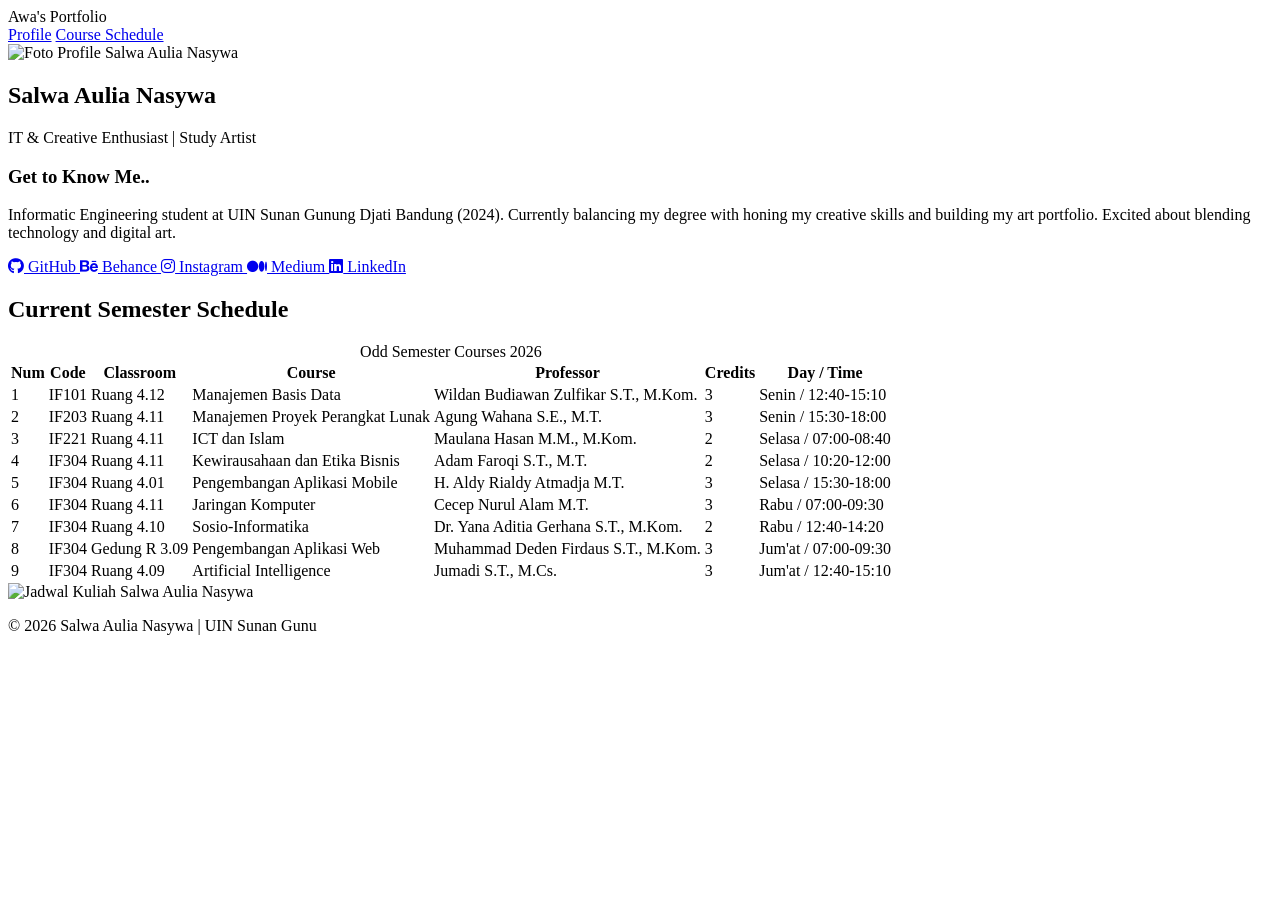
==== index.html @ df3ca419 "Create initial portfolio HTML structure This HTML file serves as a personal portfolio for Salwa Auli" ====
<!DOCTYPE html>
<html lang="id">
<head>
    <meta charset="UTF-8">
    <meta name="viewport" content="width=device-width, initial-scale=1.0">
    
    <!-- Title & Metadata Dasar -->
    <title>Awa's Portfolio - Salwa Aulia Nasywa</title>
    <meta name="description" content="Portfolio pribadi dan jadwal kuliah semester ini oleh Salwa Aulia Nasywa (IT & Creative Enthusiast).">
    
    <!-- Open Graph Metadata (untuk Media Sosial) -->
    <meta property="og:title" content="Awa's Portfolio - Salwa Aulia Nasywa">
    <meta property="og:description" content="Portfolio pribadi dan jadwal kuliah semester ini oleh Salwa Aulia Nasywa.">
    <meta property="og:image" content="profile.png">

    <!-- CSS External & FontAwesome Icon -->
    <link rel="stylesheet" href="style.css">
    <link rel="stylesheet" href="https://cdnjs.cloudflare.com/ajax/libs/font-awesome/6.0.0-beta3/css/all.min.css">
</head>
<body>

    <!-- Header & Navigasi Semantik -->
    <header>
        <div class="logo">Awa's Portfolio</div>
        <nav>
            <a href="#profil">Profile</a>
            <a href="#jadwal">Course Schedule</a>
        </nav>
    </header>

    <!-- Elemen Utama (Main) -->
    <main class="container">
        
        <!-- Section Profil Diri -->
        <section id="profil" class="profile-card">
            <img src="profile.png" alt="Foto Profile Salwa Aulia Nasywa" class="profile-img">
            
            <h1 class="name">Salwa Aulia Nasywa</h1>
            <p class="bio">IT & Creative Enthusiast | Study Artist</p>
            
            <div class="about-box">
                <h3>Get to Know Me..</h3>
                <p class="about-text"> Informatic Engineering student at UIN Sunan Gunung Djati Bandung (2024). 
                    Currently balancing my degree with honing my creative skills and building my art portfolio. 
                    Excited about blending technology and digital art.</p>
            </div>
            <!-- Tautan Media Sosial & Portfolio -->
            <div class="links-wrapper">
                <a href="https://github.com/Arikatameika/" class="link-card github" target="_blank" rel="noopener noreferrer">
                    <i class="fab fa-github"></i> GitHub
                </a>

                <a href="https://www.behance.net/arikatameika" class="link-card behance" target="_blank" rel="noopener noreferrer">
                    <i class="fab fa-behance"></i> Behance
                </a>

                <a href="https://www.instagram.com/arikatameika__/" class="link-card instagram" target="_blank" rel="noopener noreferrer">
                    <i class="fab fa-instagram"></i> Instagram
                </a>

                <a href="https://medium.com/@arikatameika0822" class="link-card medium" target="_blank" rel="noopener noreferrer">
                    <i class="fab fa-medium"></i> Medium
                </a>

                <a href="https://www.linkedin.com/in/salwa-aulia-n-8b0a1b1b6/" class="link-card linkedin" target="_blank" rel="noopener noreferrer">
                    <i class="fab fa-linkedin"></i> LinkedIn
                </a>
            </div>
        </section>

        <!-- Section Jadwal & Tabel Mata Kuliah -->
        <section id="jadwal" class="schedule-section">
            <h2>Current Semester Schedule</h2>

            <table class="courses-table" summary="Tabel mata kuliah semester ini">
                <caption>Odd Semester Courses 2026</caption>
                <thead>
                    <tr>
                        <th>Num</th>
                        <th>Code</th>
                        <th>Classroom</th>
                        <th>Course</th>
                        <th>Professor</th>
                        <th>Credits</th>
                        <th>Day / Time</th>
                    </tr>
                </thead>
                <tbody>
                    <tr>
                        <td>1</td>
                        <td>IF101</td>
                        <td>Ruang 4.12</td>
                        <td>Manajemen Basis Data</td>
                        <td>Wildan Budiawan Zulfikar S.T., M.Kom.</td>
                        <td>3</td>
                        <td>Senin / 12:40-15:10</td>
                    </tr>
                    <tr>
                        <td>2</td>
                        <td>IF203</td>
                        <td>Ruang 4.11</td>
                        <td>Manajemen Proyek Perangkat Lunak</td>
                        <td>Agung Wahana S.E., M.T.</td>
                        <td>3</td>
                        <td>Senin / 15:30-18:00</td>
                    </tr>
                    <tr>
                        <td>3</td>
                        <td>IF221</td>
                        <td>Ruang 4.11</td>
                        <td>ICT dan Islam</td>
                        <td>Maulana Hasan M.M., M.Kom.</td>
                        <td>2</td>
                        <td>Selasa / 07:00-08:40</td>
                    </tr>
                    <tr>
                        <td>4</td>
                        <td>IF304</td>
                        <td>Ruang 4.11</td>
                        <td>Kewirausahaan dan Etika Bisnis</td>
                        <td>Adam Faroqi S.T., M.T.</td>
                        <td>2</td>
                        <td>Selasa / 10:20-12:00</td>
                    </tr>
                     <tr>
                        <td>5</td>
                        <td>IF304</td>
                        <td>Ruang 4.01</td>
                        <td>Pengembangan Aplikasi Mobile</td>
                        <td>H. Aldy Rialdy Atmadja M.T.</td>
                        <td>3</td>
                        <td>Selasa / 15:30-18:00</td>
                    </tr>
                     <tr>
                        <td>6</td>
                        <td>IF304</td>
                        <td>Ruang 4.11</td>
                        <td>Jaringan Komputer</td>
                        <td>Cecep Nurul Alam M.T.</td>
                        <td>3</td>
                        <td>Rabu / 07:00-09:30</td>
                    </tr>
                    <tr>
                        <td>7</td>
                        <td>IF304</td>
                        <td>Ruang 4.10</td>
                        <td>Sosio-Informatika</td>
                        <td>Dr. Yana Aditia Gerhana S.T., M.Kom.</td>
                        <td>2</td>
                        <td>Rabu / 12:40-14:20</td>
                    </tr>
                    <tr>
                        <td>8</td>
                        <td>IF304</td>
                        <td>Gedung R 3.09</td>
                        <td>Pengembangan Aplikasi Web</td>
                        <td>Muhammad Deden Firdaus S.T., M.Kom.</td>
                        <td>3</td>
                        <td>Jum'at / 07:00-09:30</td>
                    </tr>
                    <tr>
                        <td>9</td>
                        <td>IF304</td>
                        <td>Ruang 4.09</td>
                        <td>Artificial Intelligence</td>
                        <td>Jumadi S.T., M.Cs.</td>
                        <td>3</td>
                        <td>Jum'at / 12:40-15:10</td>
                    </tr>
                </tbody>
            </table>

            <div class="schedule-image-wrapper">
                <img src="Jadwal.png" alt="Jadwal Kuliah Salwa Aulia Nasywa" class="schedule-img">
            </div>
        </section>

    </main>

    <!-- Footer Semantik -->
    <footer>
        <p>&copy; 2026 Salwa Aulia Nasywa | UIN Sunan Gunu
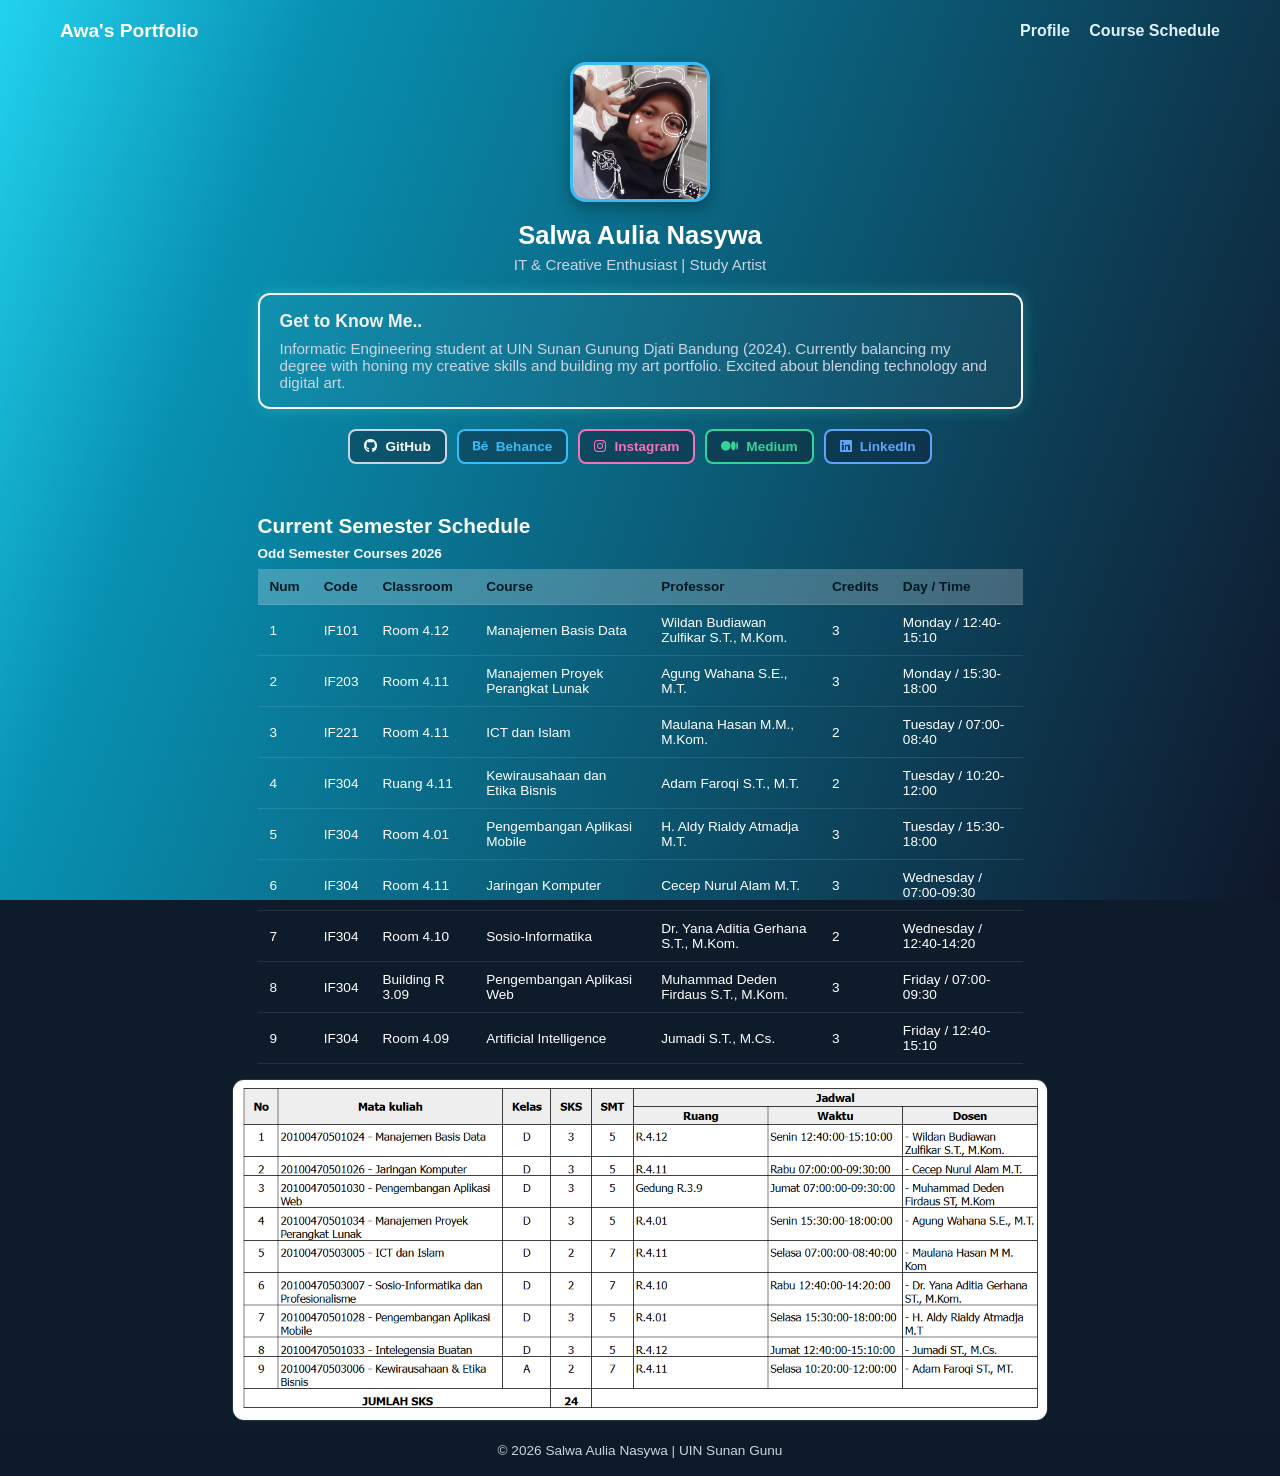
==== commit 4d165e0a: "Translate room names and days to English" ====
--- a/index.html
+++ b/index.html
@@ -89,29 +89,29 @@
                     <tr>
                         <td>1</td>
                         <td>IF101</td>
-                        <td>Ruang 4.12</td>
+                        <td>Room 4.12</td>
                         <td>Manajemen Basis Data</td>
                         <td>Wildan Budiawan Zulfikar S.T., M.Kom.</td>
                         <td>3</td>
-                        <td>Senin / 12:40-15:10</td>
+                        <td>Monday / 12:40-15:10</td>
                     </tr>
                     <tr>
                         <td>2</td>
                         <td>IF203</td>
-                        <td>Ruang 4.11</td>
+                        <td>Room 4.11</td>
                         <td>Manajemen Proyek Perangkat Lunak</td>
                         <td>Agung Wahana S.E., M.T.</td>
                         <td>3</td>
-                        <td>Senin / 15:30-18:00</td>
+                        <td>Monday / 15:30-18:00</td>
                     </tr>
                     <tr>
                         <td>3</td>
                         <td>IF221</td>
-                        <td>Ruang 4.11</td>
+                        <td>Room 4.11</td>
                         <td>ICT dan Islam</td>
                         <td>Maulana Hasan M.M., M.Kom.</td>
                         <td>2</td>
-                        <td>Selasa / 07:00-08:40</td>
+                        <td>Tuesday / 07:00-08:40</td>
                     </tr>
                     <tr>
                         <td>4</td>
@@ -120,52 +120,52 @@
                         <td>Kewirausahaan dan Etika Bisnis</td>
                         <td>Adam Faroqi S.T., M.T.</td>
                         <td>2</td>
-                        <td>Selasa / 10:20-12:00</td>
+                        <td>Tuesday / 10:20-12:00</td>
                     </tr>
                      <tr>
                         <td>5</td>
                         <td>IF304</td>
-                        <td>Ruang 4.01</td>
+                        <td>Room 4.01</td>
                         <td>Pengembangan Aplikasi Mobile</td>
                         <td>H. Aldy Rialdy Atmadja M.T.</td>
                         <td>3</td>
-                        <td>Selasa / 15:30-18:00</td>
+                        <td>Tuesday / 15:30-18:00</td>
                     </tr>
                      <tr>
                         <td>6</td>
                         <td>IF304</td>
-                        <td>Ruang 4.11</td>
+                        <td>Room 4.11</td>
                         <td>Jaringan Komputer</td>
                         <td>Cecep Nurul Alam M.T.</td>
                         <td>3</td>
-                        <td>Rabu / 07:00-09:30</td>
+                        <td>Wednesday / 07:00-09:30</td>
                     </tr>
                     <tr>
                         <td>7</td>
                         <td>IF304</td>
-                        <td>Ruang 4.10</td>
+                        <td>Room 4.10</td>
                         <td>Sosio-Informatika</td>
                         <td>Dr. Yana Aditia Gerhana S.T., M.Kom.</td>
                         <td>2</td>
-                        <td>Rabu / 12:40-14:20</td>
+                        <td>Wednesday / 12:40-14:20</td>
                     </tr>
                     <tr>
                         <td>8</td>
                         <td>IF304</td>
-                        <td>Gedung R 3.09</td>
+                        <td>Building R 3.09</td>
                         <td>Pengembangan Aplikasi Web</td>
                         <td>Muhammad Deden Firdaus S.T., M.Kom.</td>
                         <td>3</td>
-                        <td>Jum'at / 07:00-09:30</td>
+                        <td>Friday / 07:00-09:30</td>
                     </tr>
                     <tr>
                         <td>9</td>
                         <td>IF304</td>
-                        <td>Ruang 4.09</td>
+                        <td>Room 4.09</td>
                         <td>Artificial Intelligence</td>
                         <td>Jumadi S.T., M.Cs.</td>
                         <td>3</td>
-                        <td>Jum'at / 12:40-15:10</td>
+                        <td>Friday / 12:40-15:10</td>
                     </tr>
                 </tbody>
             </table>
--- a/style.css
+++ b/style.css
@@ -0,0 +1,296 @@
+* {
+    margin: 0;
+    padding: 0;
+    box-sizing: border-box;
+    font-family: 'Poppins', Tahoma, Geneva, Verdana, sans-serif;
+}
+    h1, h2, h3 {
+    font-family: 'Poppins', 'Segoe UI', sans-serif; /* Ganti dengan font yang kamu mau */
+}
+
+body {
+    /* Gradasi Biru Dongker (#0f172a) ke Tosca Muda (#22d3ee) dengan kemiringan 290 derajat */
+    background: linear-gradient(290deg, #0f172a 0%, #0891b2 80%, #22d3ee 100%);
+    background-attachment: fixed;
+    color: #ffffff;
+    display: flex;
+    flex-direction: column;
+    align-items: center;
+    min-height: 100vh;
+    background-color: #0d1b2a;
+
+}
+
+/* Header & Navigasi */
+header {
+    width: 100%;
+    max-width: 1200px;
+    padding: 20px;
+    display: flex;
+    justify-content: space-between;
+    align-items: center;
+}
+
+header .logo {
+    font-weight: 700;
+    font-size: 1.2rem;
+    color: #ffffff;
+}
+
+header nav a {
+    color: #e0f2fe;
+    text-decoration: none;
+    margin-left: 15px;
+    font-weight: 600;
+    transition: color 0.2s;
+}
+
+header nav a:hover {
+    color: #38bdf8;
+}
+
+/* Layout Sebelahan di PC/Laptop */
+.main-wrapper {
+    width: 100%;
+    max-width: 1200px;
+    padding: 20px;
+    display: grid;
+    grid-template-columns: 0.9fr 1.3fr; /* Profil di kiri, Jadwal di kanan */
+    gap: 25px;
+    align-items: start;
+    flex: 1;
+}
+
+/* Card Container Transparan */
+.card {
+    background: rgba(15, 23, 42, 0.55);
+    padding: 25px;
+    border-radius: 16px;
+    backdrop-filter: blur(10px);
+    border: 1px solid rgba(255, 255, 255, 0.1);
+    box-shadow: 0 8px 32px 0 rgba(0, 0, 0, 0.25);
+}
+
+/* Foto Profil (Persegi dengan sudut melengkung) */
+.profile-card {
+    text-align: center;
+}
+
+.profile-img {
+    width: 140px;
+    height: 140px;
+    border-radius: 16px; /* Persegi bersudut halus */
+    object-fit: cover;
+    margin-bottom: 15px;
+    border: 3px solid #38bdf8;
+    box-shadow: 0 6px 16px rgba(0, 0, 0, 0.3);
+}
+
+.name {
+    font-size: 1.6rem;
+    font-weight: 700;
+    margin-bottom: 6px;
+}
+
+.bio {
+    font-size: 0.95rem;
+    color: #cbd5e1;
+    margin-bottom: 15px;
+}
+
+.about-text {
+    font-size: 0.95rem;
+    color: #cbd5e1;
+    margin-bottom: 15px;
+}
+
+.about-box {
+    width: 85%;            /* Lebar disamakan dengan tabel jadwal */
+    max-width: 900px;      /* Batas maksimal disamakan dengan tabel */
+    margin: 20px auto;     /* Rata tengah secara posisi kotak */
+    padding: 16px 20px;    /* Jarak teks ke garis kotak */
+    
+    /* Styling Border Garis (Warna Pink Soft / Neon Pink) */
+    border: 2px solid #f8f4f6; /* Ganti #ec4899 ke #ffffff kalau mau warna putih */
+    border-radius: 12px;       /* Lengkungan sudut kotak */
+    background: rgba(255, 255, 255, 0.03); /* Latar transparan tipis */
+    
+    text-align: left;      /* Rata kiri untuk judul dan isi About Me */
+    box-shadow: 0 0 15px rgba(72, 236, 198, 0.3); /* Efek pendar pink */
+    transition: all 0.3s ease;
+}
+
+.about-box:hover {
+    box-shadow: 0 0 25px rgba(131, 255, 232, 0.731); /* Lebih terang pas di-hover */
+}
+
+/* Merapikan Judul About Me di dalam kotak */
+.about-box h3 {
+    color: #f0f2f3;
+    font-size: 1.1rem;
+    margin-bottom: 8px;
+}
+
+/* Merapikan Teks About Me di dalam kotak */
+.about-box .about-text {
+    font-size: 0.95rem;
+    color: #cbd5e1;
+    margin-bottom: 0;      /* Hapus margin bawah bawaan */
+    
+    /* Properti 3 baris yang sebelumnya */
+    display: -webkit-box;
+    -webkit-line-clamp: 3;
+    -webkit-box-orient: vertical;
+    overflow: hidden;
+}
+
+.bio-details h3 {
+    font-size: 1rem;
+    color: #38bdf8;
+    margin-bottom: 5px;
+}
+
+.details {
+    color: #f1f5f9;
+    font-size: 0.9rem;
+    margin-top: 4px;
+}
+
+/* Tombol / Link Sosmed */
+.links-wrapper {
+    display: flex;
+    flex-wrap: wrap;
+    justify-content: center;
+    gap: 10px;
+    margin-top: 20px;
+}
+
+.link-card {
+    display: inline-flex;
+    align-items: center;
+    gap: 8px;
+    padding: 8px 14px;
+    border-radius: 8px;
+    text-decoration: none;
+    font-weight: 600;
+    font-size: 0.85rem;
+    background-color: rgba(15, 23, 42, 0.4);
+    border: 2px solid transparent;
+    transition: all 0.25s ease;
+}
+
+.link-card:hover {
+    transform: translateY(-3px);
+}
+
+.link-card.github { border-color: #cbd5e1; color: #f8fafc; }
+.link-card.github:hover { background-color: #cbd5e1; color: #0f172a; }
+
+.link-card.behance { border-color: #38bdf8; color: #38bdf8; }
+.link-card.behance:hover { background-color: #0057ff; border-color: #0057ff; color: #ffffff; }
+
+.link-card.instagram { border-color: #f472b6; color: #f472b6; }
+.link-card.instagram:hover { background-color: #e1306c; border-color: #e1306c; color: #ffffff; }
+
+.link-card.medium { border-color: #34d399; color: #34d399; }
+.link-card.medium:hover { background-color: #00ab6c; border-color: #00ab6c; color: #ffffff; }
+
+.link-card.linkedin { border-color: #60a5fa; color: #60a5fa; }
+.link-card.linkedin:hover { background-color: #0a66c2; border-color: #0a66c2; color: #ffffff; }
+
+.schedule-section h2 { /* atau selector section jadwal kamu */
+  margin-top: 50px;
+  text-align: auto;
+}
+
+/* Section Jadwal & Tabel */
+.schedule-section h2 {
+    font-size: 1.3rem;
+    color: #fafefd;
+    margin-bottom: 8px;
+    text-align: left; /* Buat teks rata kiri */
+    margin-left: 7.5%;   /* Sesuaikan persentase ini agar sejajar dengan posisi tabel/teks di bawahnya */
+}
+
+.schedule-intro {
+    font-size: 0.9rem;
+    color: #cbd5e1;
+    margin-bottom: 15px;
+    text-align: left; /* Buat teks rata kiri */
+    margin-left: 7%;   /* Samakan nilainya dengan h2 */
+}
+
+.table-container {
+    overflow-x: auto;
+    margin-bottom: 20px;
+    width: 100%; /* Memastikan area scroller mencakup lebar penuh */
+}
+
+table.courses-table {
+    width: 85%;          /* Ubah angka ini jika ingin tabel lebih lebar/sempit */
+    max-width: 900px;    /* Batas maksimal di layar besar */
+    margin: 0 auto;      /* KUNCI: Memaksa tabel tepat berada di tengah secara presisi */
+    border-collapse: collapse;
+    text-align: left;    /* Teks di dalam tabel tetap rata kiri */
+    font-size: 0.85rem;
+}
+
+caption {
+    font-weight: 600;
+    color: #f6fafb;
+    margin-bottom: 8px;
+    text-align: left;
+}
+
+th, td {
+    padding: 10px 12px;
+    border-bottom: 1px solid rgba(255, 255, 255, 0.1);
+}
+
+th {
+    background-color: rgba(246, 246, 250, 0.231);
+    color: #001822;
+    font-weight: 600;
+}
+
+tr:hover {
+    background-color: rgba(255, 255, 255, 0.05);
+}
+
+.schedule-image-wrapper {
+    margin-top: 15px;
+    text-align: center;
+}
+
+.schedule-img {
+    max-width: 100%;
+    height: auto;
+    border-radius: 12px;
+    border: 1px solid rgba(255, 255, 255, 0.1);
+}
+
+/* Footer */
+footer {
+    width: 100%;
+    text-align: center;
+    padding: 18px;
+    font-size: 0.85rem;
+    color: #cbd5e1;
+    background: rgba(15, 23, 42, 0.3);
+}
+
+/* RESPONSIVE LAYOUT HP: SWIPE HORIZONTAL */
+@media (max-width: 768px) {
+    .main-wrapper {
+        display: flex;
+        overflow-x: auto;
+        scroll-snap-type: x mandatory;
+        gap: 15px;
+        padding-bottom: 15px;
+    }
+
+    .card {
+        min-width: 88vw; /* Ambil 88% lebar layar HP agar pas saat di-swipe */
+        scroll-snap-align: center;
+    }
+}
